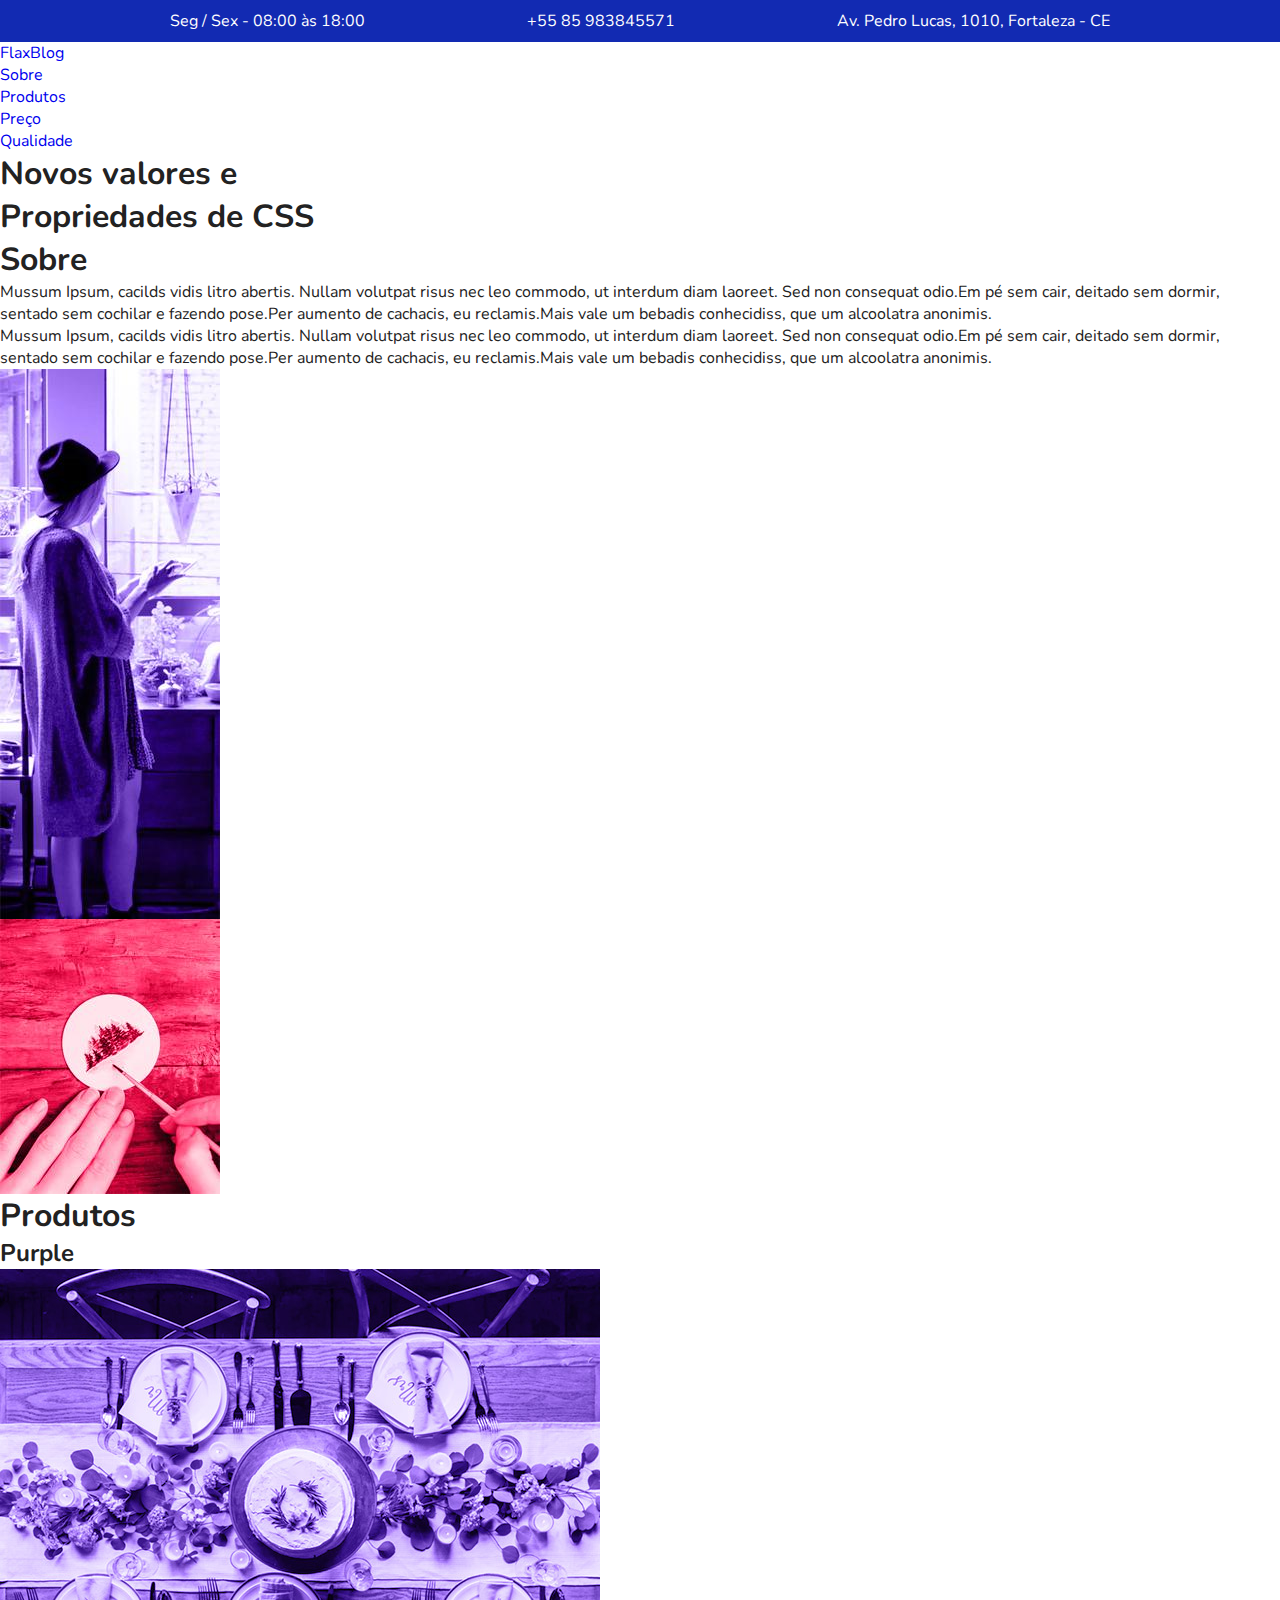
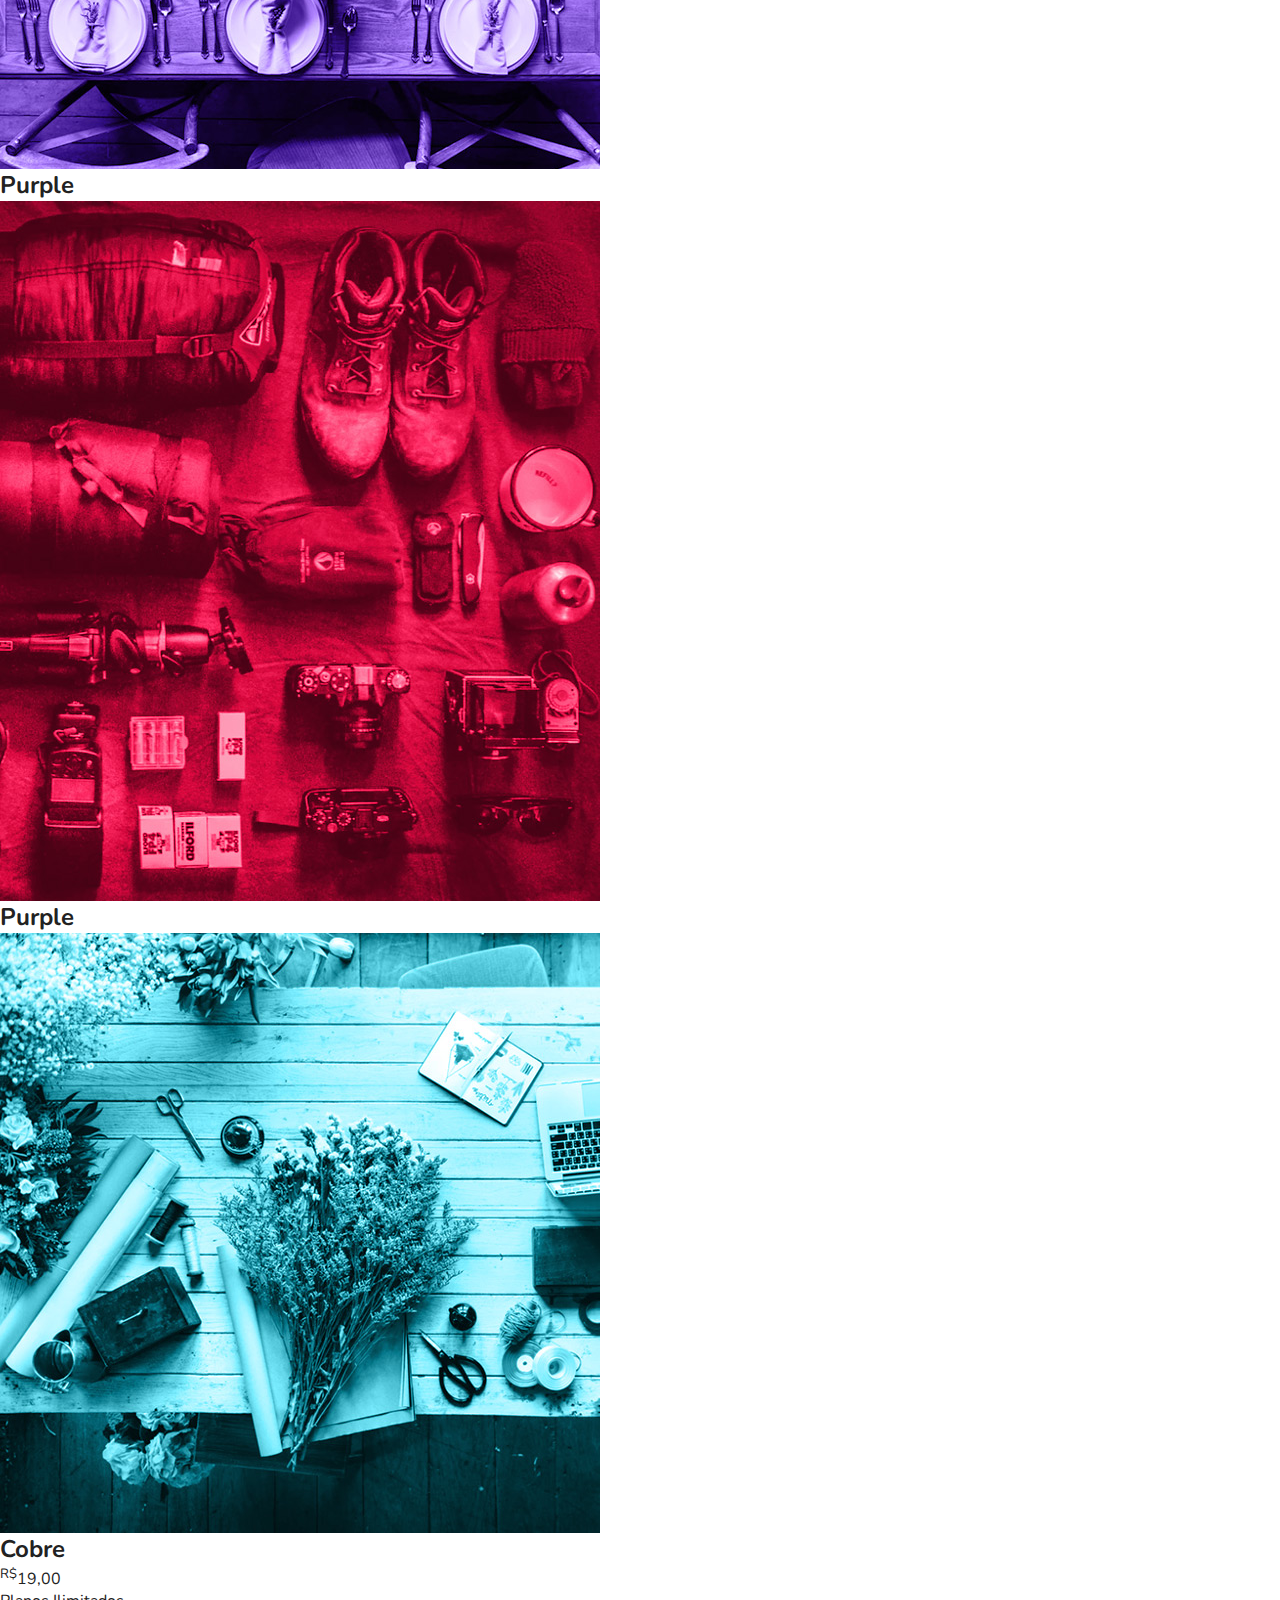
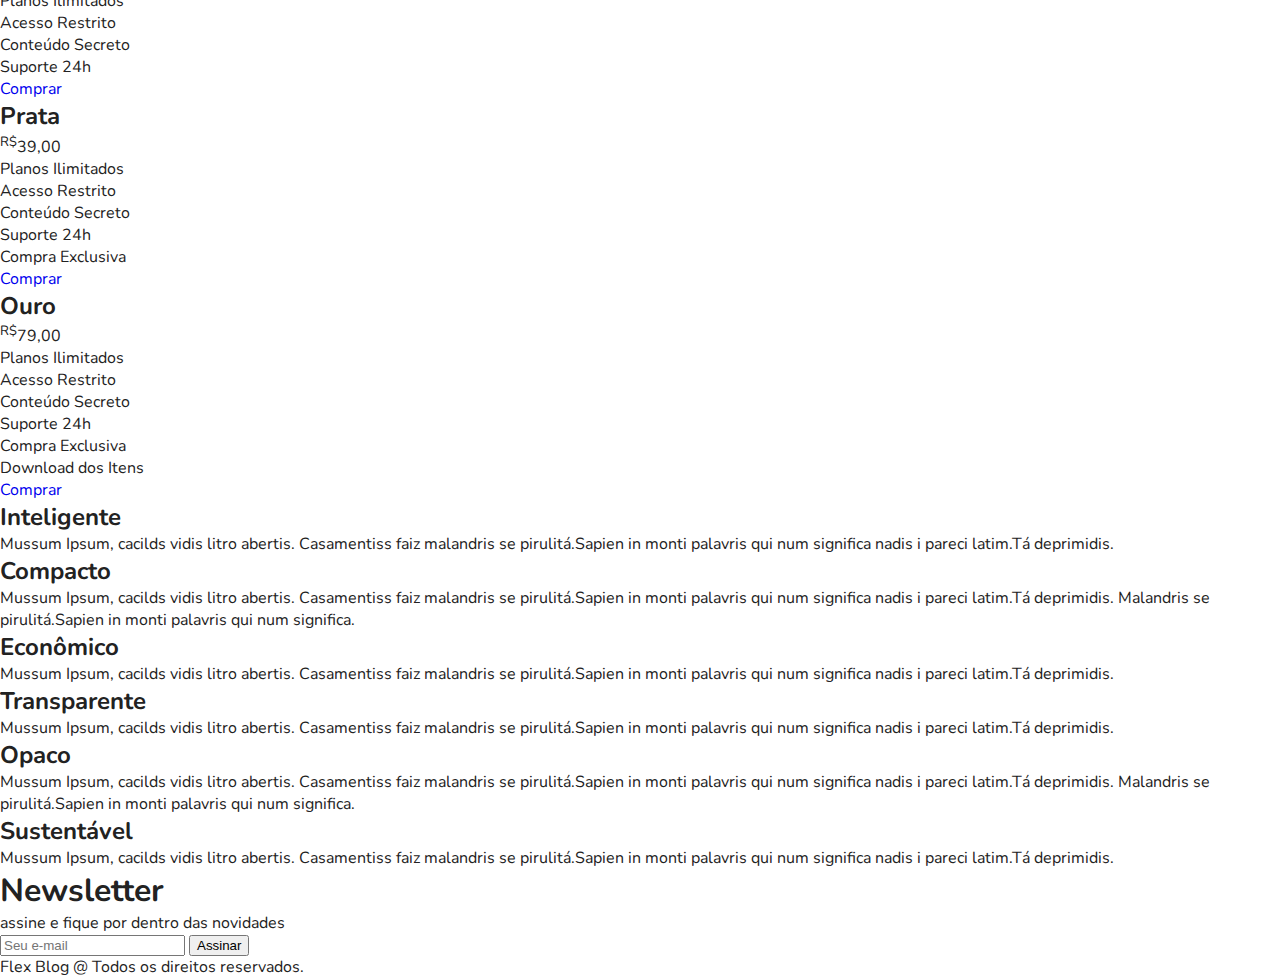
==== flex-blog/index.html @ 23a4fade "FlexBlog Superinfo" ====
<!DOCTYPE html>
<html lang="en">

<head>
    <meta charset="UTF-8">
    <meta name="viewport" content="width=device-width, initial-scale=1.0, shrink-to-fit=no">
    <link rel="preconnect" href="https://fonts.googleapis.com">
    <link rel="preconnect" href="https://fonts.gstatic.com" crossorigin>
    <link href="https://fonts.googleapis.com/css2?family=Nunito:ital,wght@0,400;0,700;1,400&display=swap"
        rel="stylesheet">
    <link rel="stylesheet" type="text/css" href="css/style.css">
    <title>FlexBlog</title>
</head>

<body>
    <div class="superinfo-bg">
        <div class="superinfo">
            <p>Seg / Sex - 08:00 às 18:00</p>
            <a href="tel:+5585983845571">+55 85 983845571</a>
            <p>Av. Pedro Lucas, 1010, Fortaleza - CE</p>
        </div>
    </div>

    <header class="bg-menu">
        <div class="menu">
            <div class="menu-logo">
                <a href="#">FlaxBlog</a>
            </div>
            <nav>
                <ul>
                    <li><a href="#sobre">Sobre</a></li>
                    <li><a href="#produtos">Produtos</a></li>
                    <li><a href="#preco">Preço</a></li>
                    <li><a href="#qualidade">Qualidade</a></li>
                </ul>
            </nav>
        </div>
    </header>

    <h1>Novos valores e<br>Propriedades de CSS</h1>

    <section class="sobre" id="sobre">

        <div class="sobre-info">

            <h1>Sobre</h1>
            <p>Mussum Ipsum, cacilds vidis litro abertis. Nullam volutpat risus nec leo commodo, ut interdum diam
                laoreet.
                Sed non consequat odio.Em pé sem cair, deitado sem dormir, sentado sem cochilar e fazendo pose.Per
                aumento
                de cachacis, eu reclamis.Mais vale um bebadis conhecidiss, que um alcoolatra anonimis.</p>
            <p>Mussum Ipsum, cacilds vidis litro abertis. Nullam volutpat risus nec leo commodo, ut interdum diam
                laoreet.
                Sed non consequat odio.Em pé sem cair, deitado sem dormir, sentado sem cochilar e fazendo pose.Per
                aumento
                de cachacis, eu reclamis.Mais vale um bebadis conhecidiss, que um alcoolatra anonimis.</p>
        </div>
        <div class="sobre-img">
            <img src="img/sobre1.jpg" alt="Sobre 1">
        </div>
        <div class="sobre-img">
            <img src="img/sobre2.jpg" alt="Sobre 2">
        </div>

    </section>

    <section class="produtos" id="produtos">
        <h1>Produtos</h1>
        <div class="produtos-container">
            <div class="produtos-item purple">
                <h2>Purple</h2>
                <img src="img/produtos1.jpg" alt="Produtos 1">
            </div>
            <div class="produtos-item pink">
                <h2>Purple</h2>
                <img src="img/produtos2.jpg" alt="Produtos 2">
            </div>
            <div class="produtos-item blue">
                <h2>Purple</h2>
                <img src="img/produtos3.jpg" alt="Produtos 3">
            </div>
        </div>
    </section>

    <section class="preco" id="preco">
        <div class="preco-item">
            <h2>Cobre</h2>
            <span><sup>R$</sup>19,00</span>
            <ul>
                <li>Planos Ilimitados</li>
                <li>Acesso Restrito</li>
                <li>Conteúdo Secreto</li>
                <li>Suporte 24h</li>
            </ul>
            <a href="#">Comprar</a>
        </div>
        <div class="preco-item">
            <h2>Prata</h2>
            <span><sup>R$</sup>39,00</span>
            <ul>
                <li>Planos Ilimitados</li>
                <li>Acesso Restrito</li>
                <li>Conteúdo Secreto</li>
                <li>Suporte 24h</li>
                <li>Compra Exclusiva</li>
            </ul>
            <a href="#">Comprar</a>
        </div>
        <div class="preco-item">
            <h2>Ouro</h2>
            <span><sup>R$</sup>79,00</span>
            <ul>
                <li>Planos Ilimitados</li>
                <li>Acesso Restrito</li>
                <li>Conteúdo Secreto</li>
                <li>Suporte 24h</li>
                <li>Compra Exclusiva</li>
                <li>Download dos Itens</li>
            </ul>
            <a href="#">Comprar</a>
        </div>
    </section>

    <section class="qualidade" id="qualidade">
        <div class="qualidade-item">
            <h2>Inteligente</h2>
            <p>Mussum Ipsum, cacilds vidis litro abertis. Casamentiss faiz malandris se pirulitá.Sapien in monti
                palavris qui num significa nadis i pareci latim.Tá deprimidis.</p>
        </div>
        <div class="qualidade-item">
            <h2>Compacto</h2>
            <p>Mussum Ipsum, cacilds vidis litro abertis. Casamentiss faiz malandris se pirulitá.Sapien in monti
                palavris qui num significa nadis i pareci latim.Tá deprimidis. Malandris se pirulitá.Sapien in monti
                palavris qui num significa.</p>
        </div>
        <div class="qualidade-item">
            <h2>Econômico</h2>
            <p>Mussum Ipsum, cacilds vidis litro abertis. Casamentiss faiz malandris se pirulitá.Sapien in monti
                palavris qui num significa nadis i pareci latim.Tá deprimidis.</p>
        </div>
        <div class="qualidade-item">
            <h2>Transparente</h2>
            <p>Mussum Ipsum, cacilds vidis litro abertis. Casamentiss faiz malandris se pirulitá.Sapien in monti
                palavris qui num significa nadis i pareci latim.Tá deprimidis.</p>
        </div>
        <div class="qualidade-item">
            <h2>Opaco</h2>
            <p>Mussum Ipsum, cacilds vidis litro abertis. Casamentiss faiz malandris se pirulitá.Sapien in monti
                palavris qui num significa nadis i pareci latim.Tá deprimidis. Malandris se pirulitá.Sapien in monti
                palavris qui num significa.</p>
        </div>
        <div class="qualidade-item">
            <h2>Sustentável</h2>
            <p>Mussum Ipsum, cacilds vidis litro abertis. Casamentiss faiz malandris se pirulitá.Sapien in monti
                palavris qui num significa nadis i pareci latim.Tá deprimidis.</p>
        </div>
    </section>

    <section class="newsletter">
        <div class="newsletter-info">
            <h1>Newsletter</h1>
            <p>assine e fique por dentro das novidades</p>
        </div>
        <form class="nresletter-form" action="#">
            <input type="text" placeholder="Seu e-mail">
            <button type="submit">Assinar</button>
        </form>
    </section>

    <footer class="footer">
        <p>Flex Blog @ Todos os direitos reservados.</p>
    </footer>

</body>

</html>
---- flex-blog/css/style.css ----
body, h1, h2, p, ul, li, a{
    margin: 0px;
    padding: 0px;
}

body {
    font-family: 'Nunito', sans-serif;
    color: #222222;
}

ul{
    list-style: none;
}

a{
    text-decoration: none;
}

img{
    display: block;
    max-width: 100%;
}

* {
    box-sizing: border-box;
}

/* Super-info */

.superinfo-bg{
    background-color: #122ab2;
    color: white;
}

.superinfo{
    max-width: 960px;
    margin: 0 auto;
    display: flex;
    justify-content: space-between;
    flex-wrap: wrap;
    padding-top: 10px;
}

.superinfo p, .superinfo a {
    margin: 0px 10px 10px 10px;
}
.superinfo a{
    color: white;
}
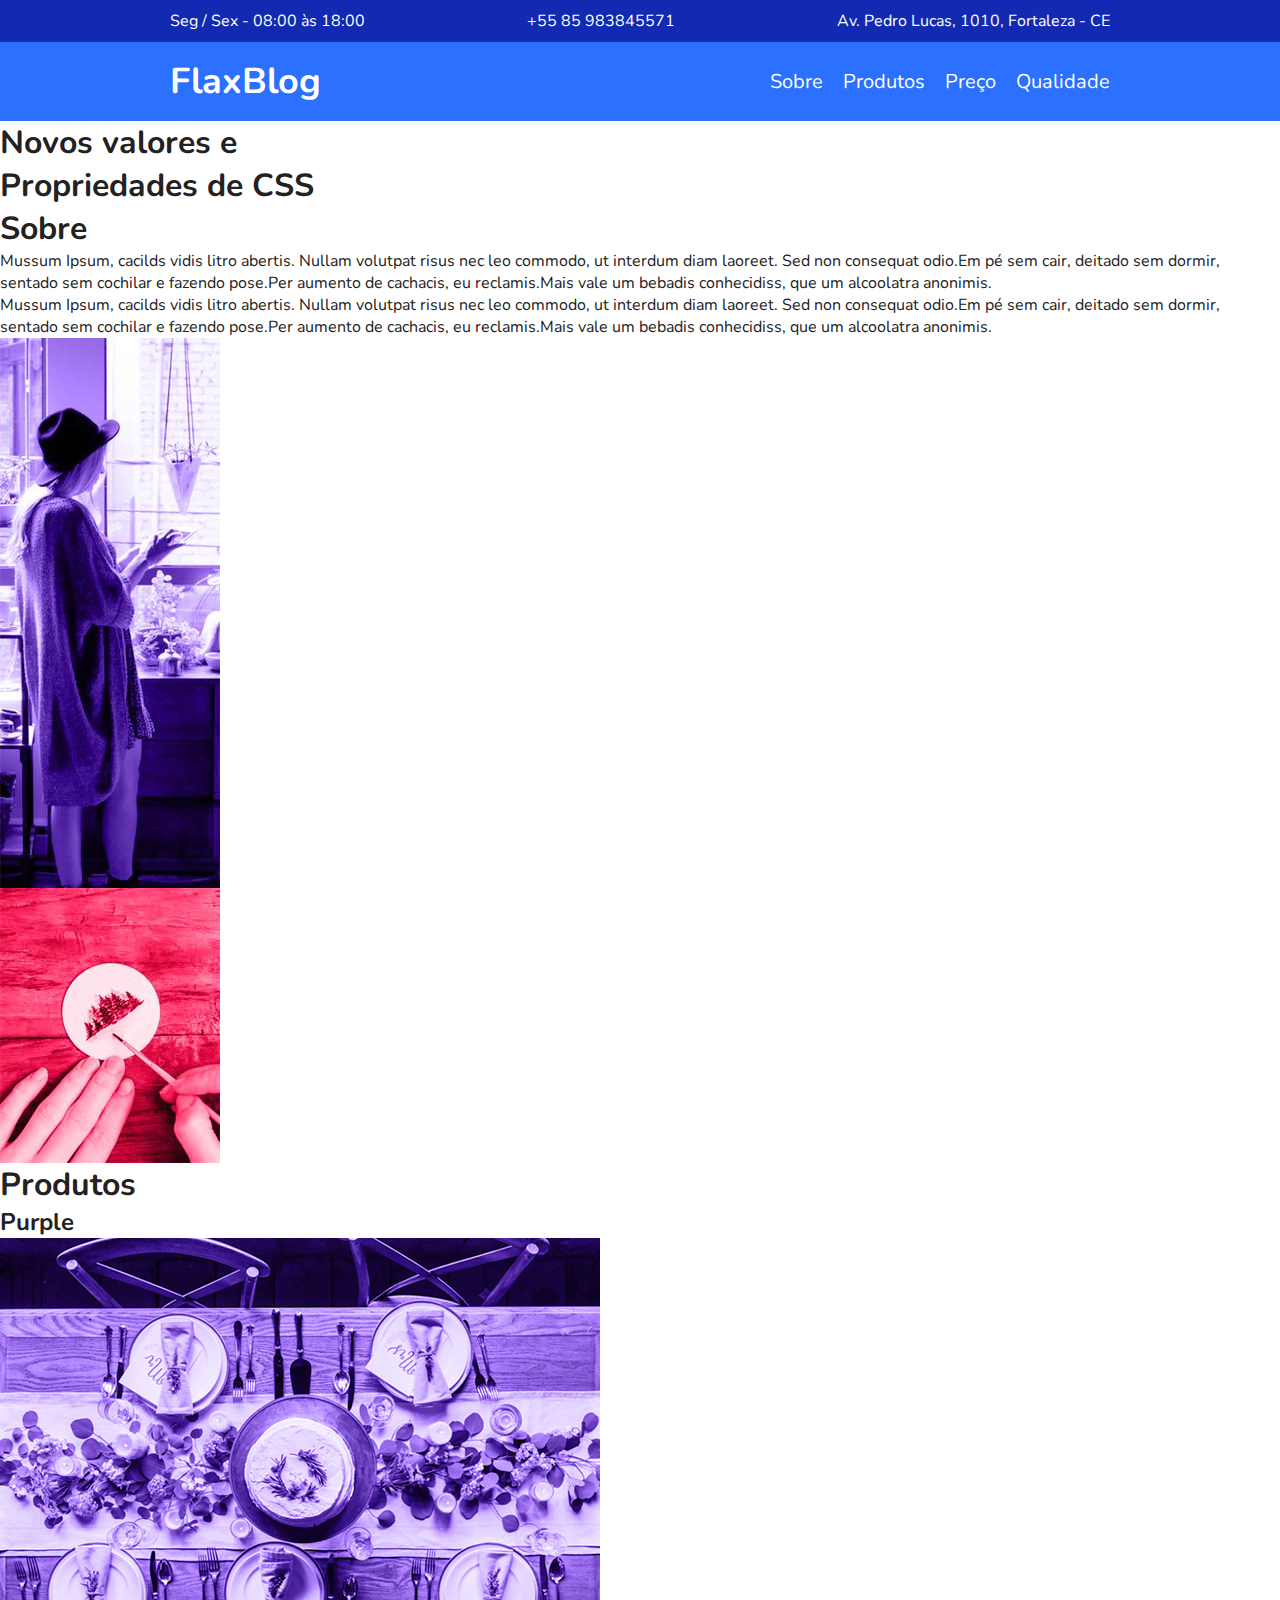
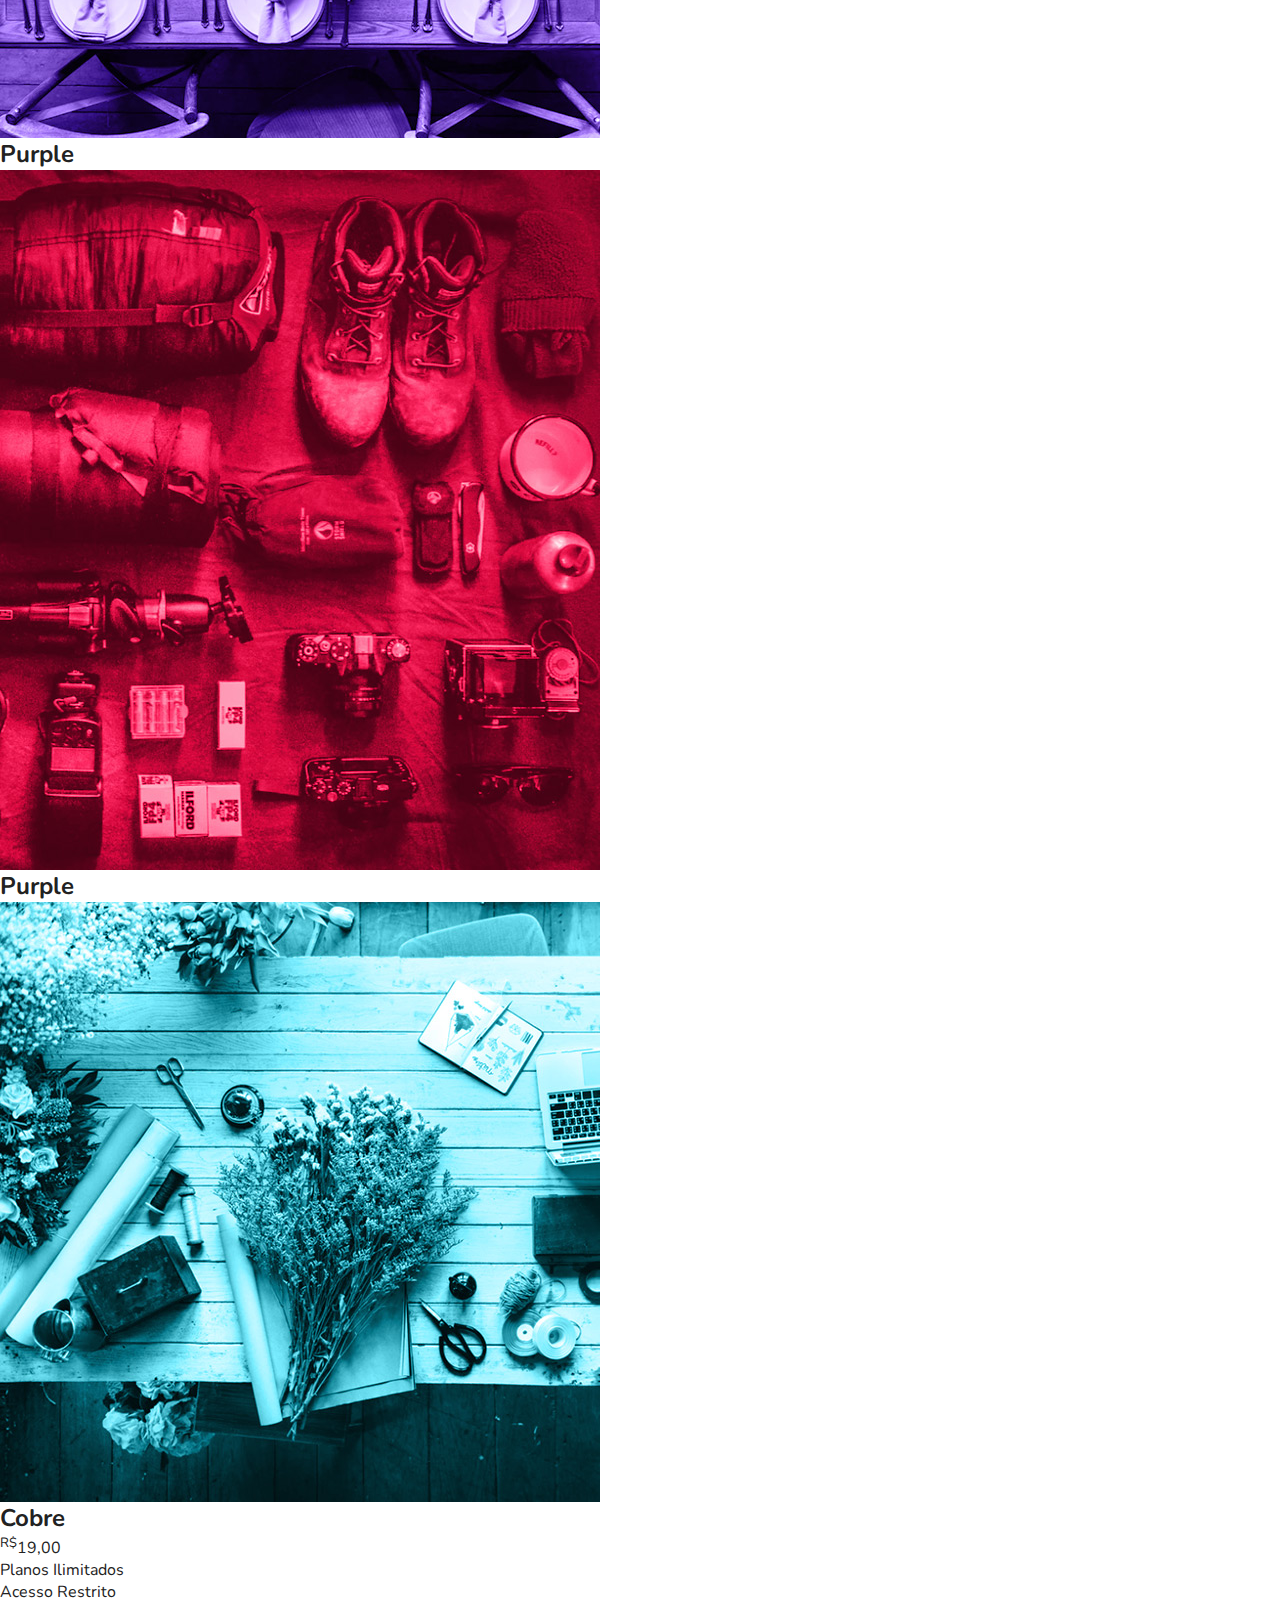
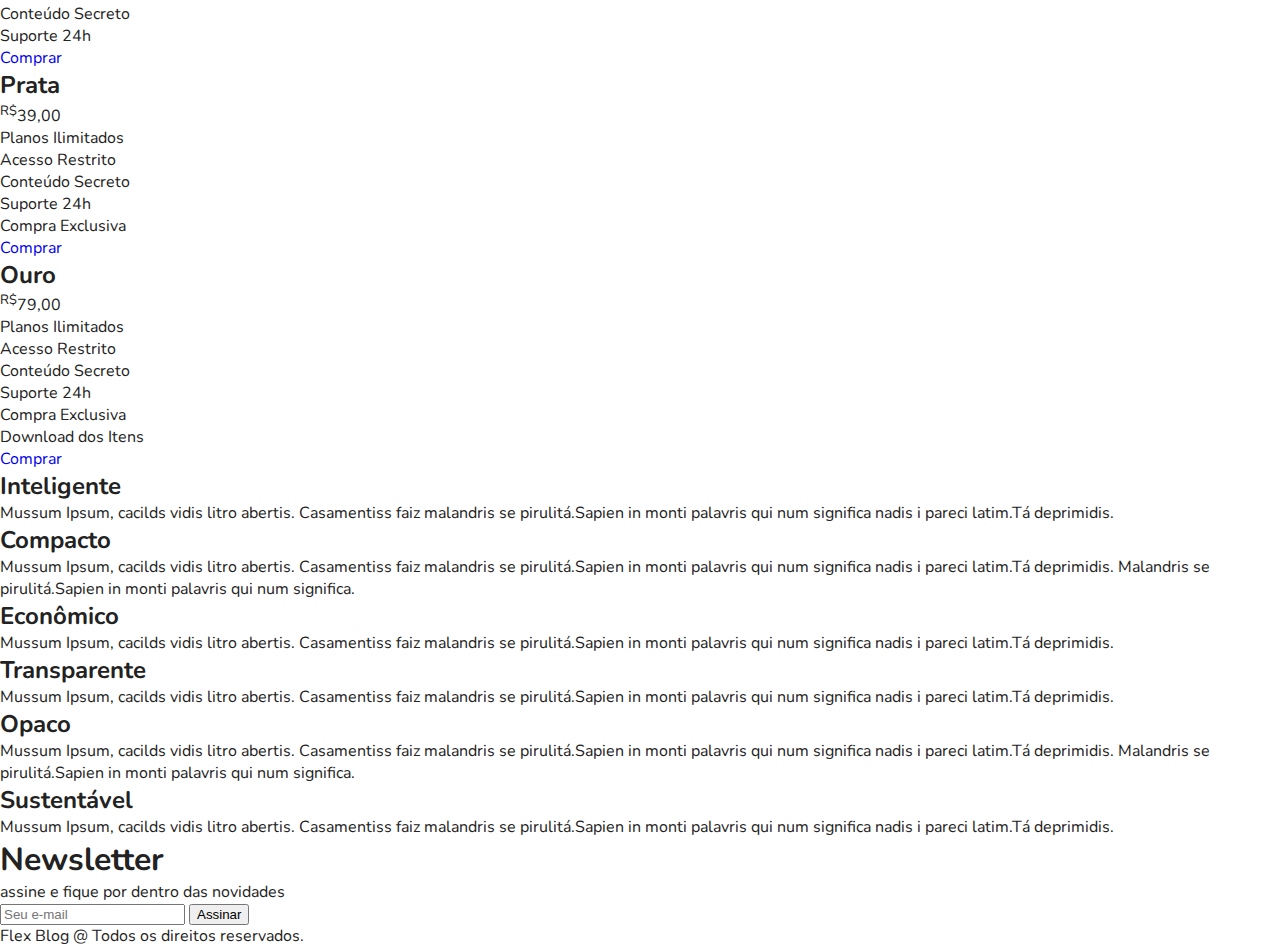
==== commit 040d6cfb: "FlexBlog Menu" ====
--- a/flex-blog/index.html
+++ b/flex-blog/index.html
@@ -21,12 +21,12 @@
         </div>
     </div>
 
-    <header class="bg-menu">
+    <header class="menu-bg">
         <div class="menu">
             <div class="menu-logo">
                 <a href="#">FlaxBlog</a>
             </div>
-            <nav>
+            <nav class="menu-nav">
                 <ul>
                     <li><a href="#sobre">Sobre</a></li>
                     <li><a href="#produtos">Produtos</a></li>
--- a/flex-blog/css/style.css
+++ b/flex-blog/css/style.css
@@ -48,3 +48,43 @@
     color: white;
 }
 
+/* Menu */
+
+.menu-bg{
+    background-color: #2c70ff;
+}
+
+.menu{
+    max-width: 960px;
+    margin: 0 auto;
+    padding: 15px 0;
+    display: flex;
+    flex-wrap: wrap;
+    align-items: center;
+    justify-content: space-between;
+}
+
+.menu a{
+    color: white;
+}
+
+.menu-logo a{
+    font-size: 2.25em;
+    font-weight: bold;
+    margin: 0 10px;
+}
+
+.menu-nav ul{
+    display: flex;
+    flex-wrap: wrap;
+}
+.menu-nav a{
+    font-size: 1.25em;
+    display: block;
+    padding: 10px;
+}
+
+.menu-nav a:hover{
+    color: #122ab2;
+}
+
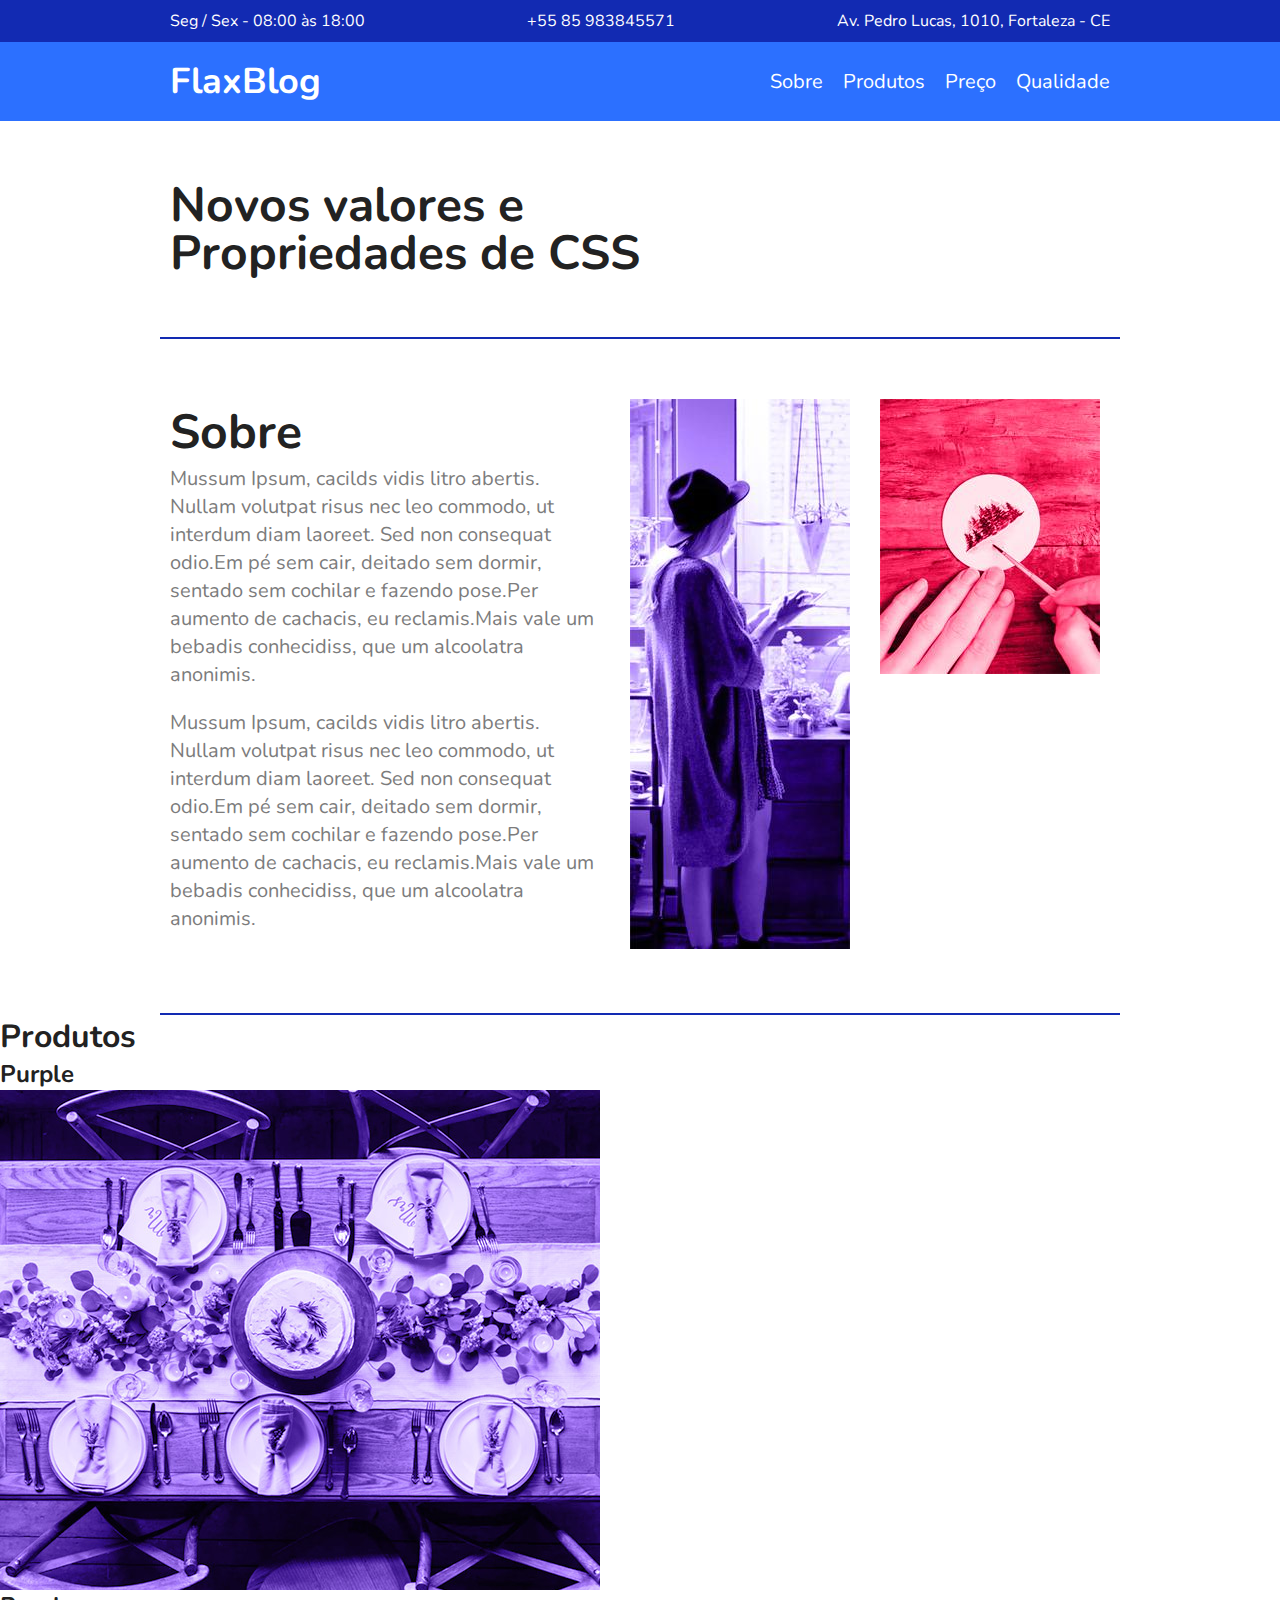
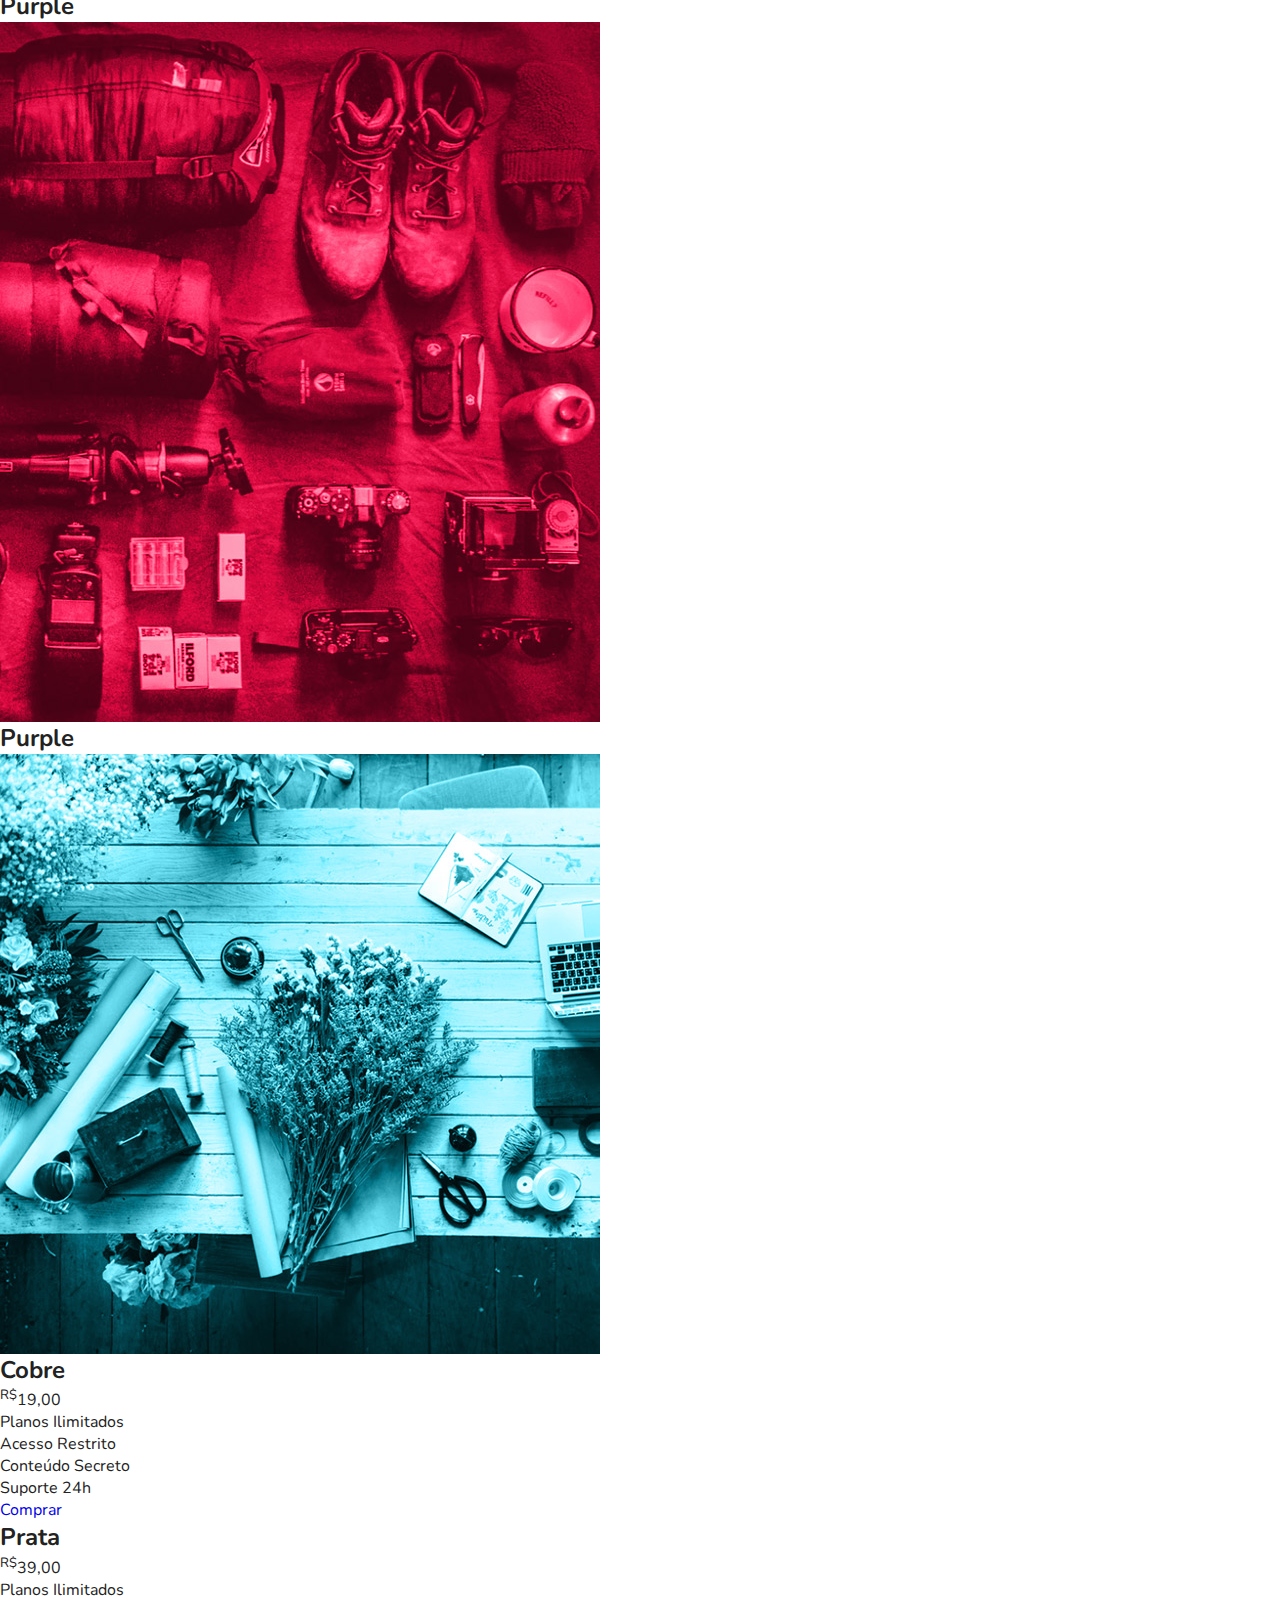
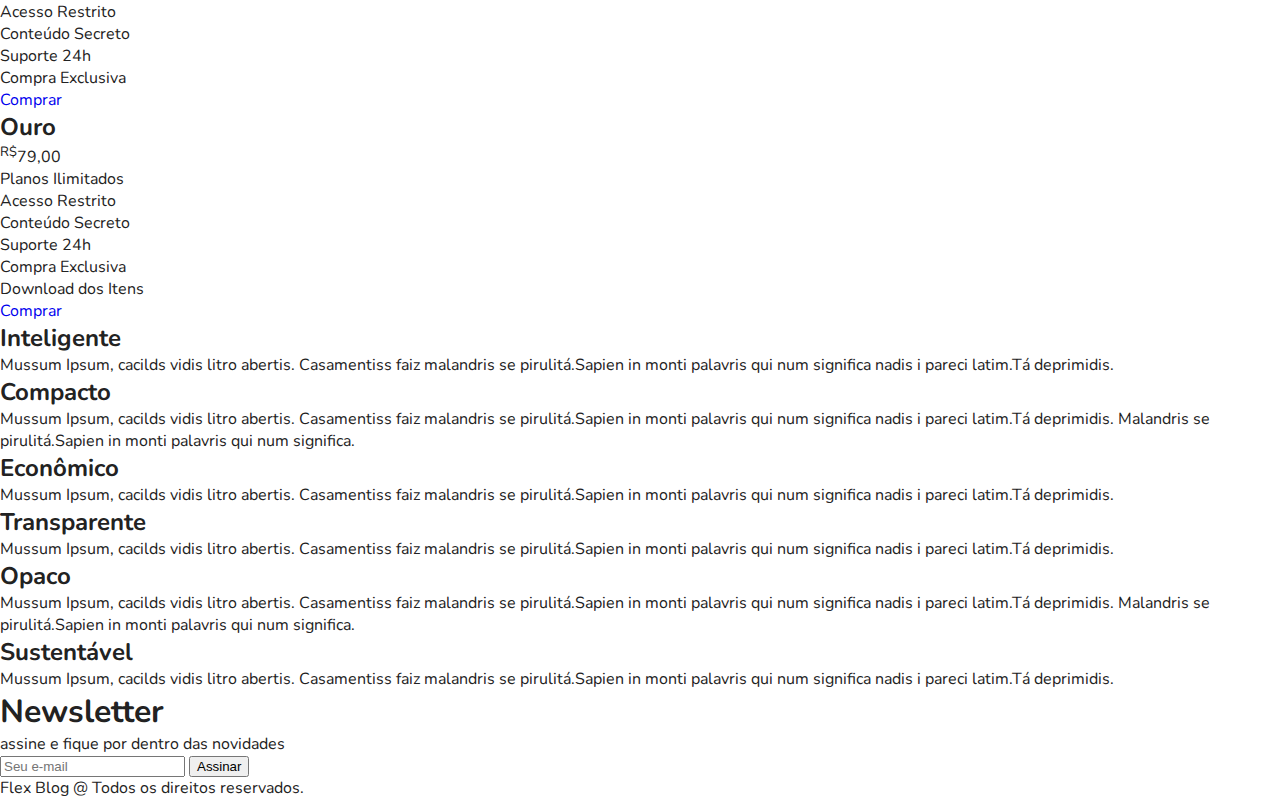
==== commit 24869c50: "FlexBlog Sobre" ====
--- a/flex-blog/index.html
+++ b/flex-blog/index.html
@@ -37,7 +37,7 @@
         </div>
     </header>
 
-    <h1>Novos valores e<br>Propriedades de CSS</h1>
+    <h1 class="introducao">Novos valores e<br>Propriedades de CSS</h1>
 
     <section class="sobre" id="sobre">
 
--- a/flex-blog/css/style.css
+++ b/flex-blog/css/style.css
@@ -88,3 +88,46 @@
     color: #122ab2;
 }
 
+/* Introdução */
+
+.introducao{
+    font-size: 3em;
+    line-height: 1;
+    max-width: 960px;
+    margin: 0 auto;
+    padding: 60px 10px;
+}
+
+/* Sobre */
+
+.sobre{
+    max-width: 960px;
+    margin: 0 auto;
+    border-top: 2px solid #122ab2;
+    border-bottom: 2px solid #122ab2;
+    padding: 60px 0px;
+    display: flex;
+    flex-wrap: wrap;
+}
+
+.sobre-info{
+   flex:2 1 300px;
+   margin: 0 10px;
+}
+
+.sobre-info h1{
+    font-size: 3em;
+    margin-bottom: 0 10px;
+}
+
+.sobre-info p{
+    font-size: 1.25em;
+    line-height: 1.4;
+    margin-bottom: 1em;
+    color: #7c7c7c;
+}
+
+.sobre-img{
+    flex:1 1 160px;
+    margin: 0 10px;
+}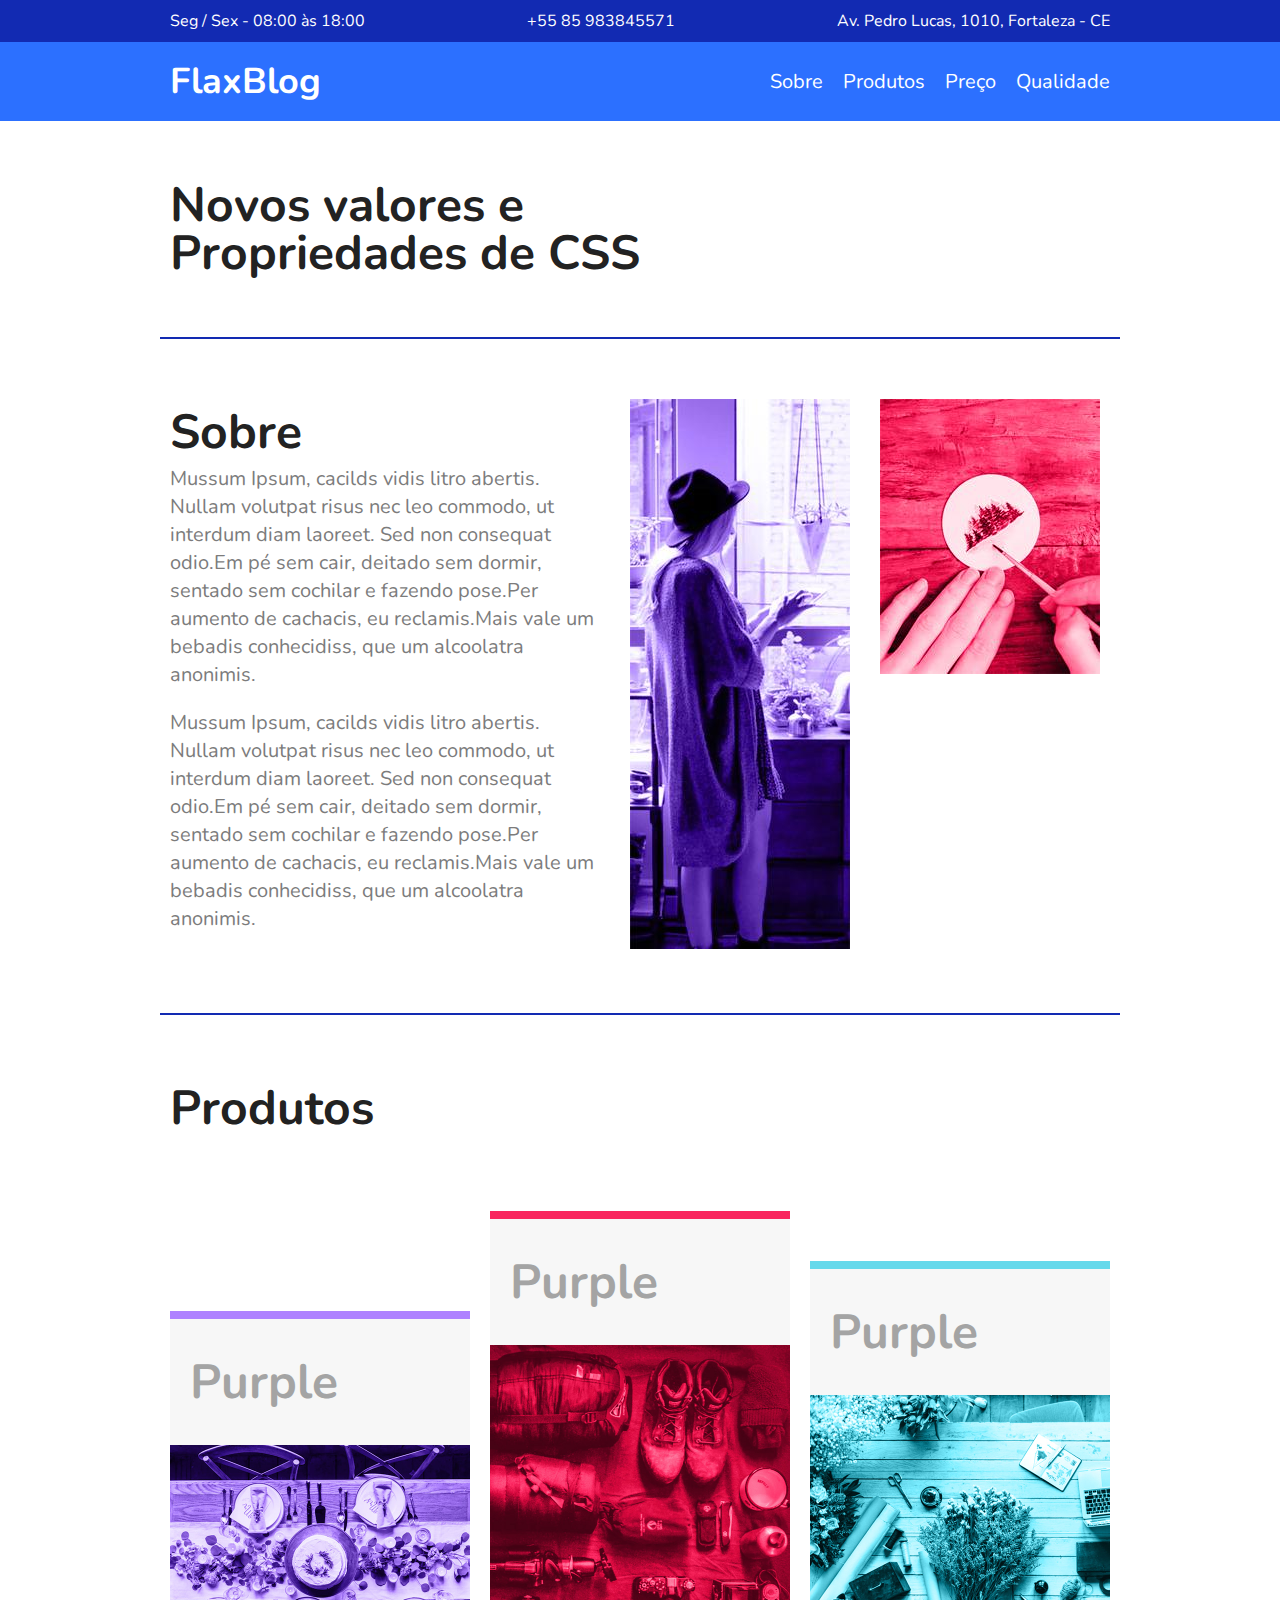
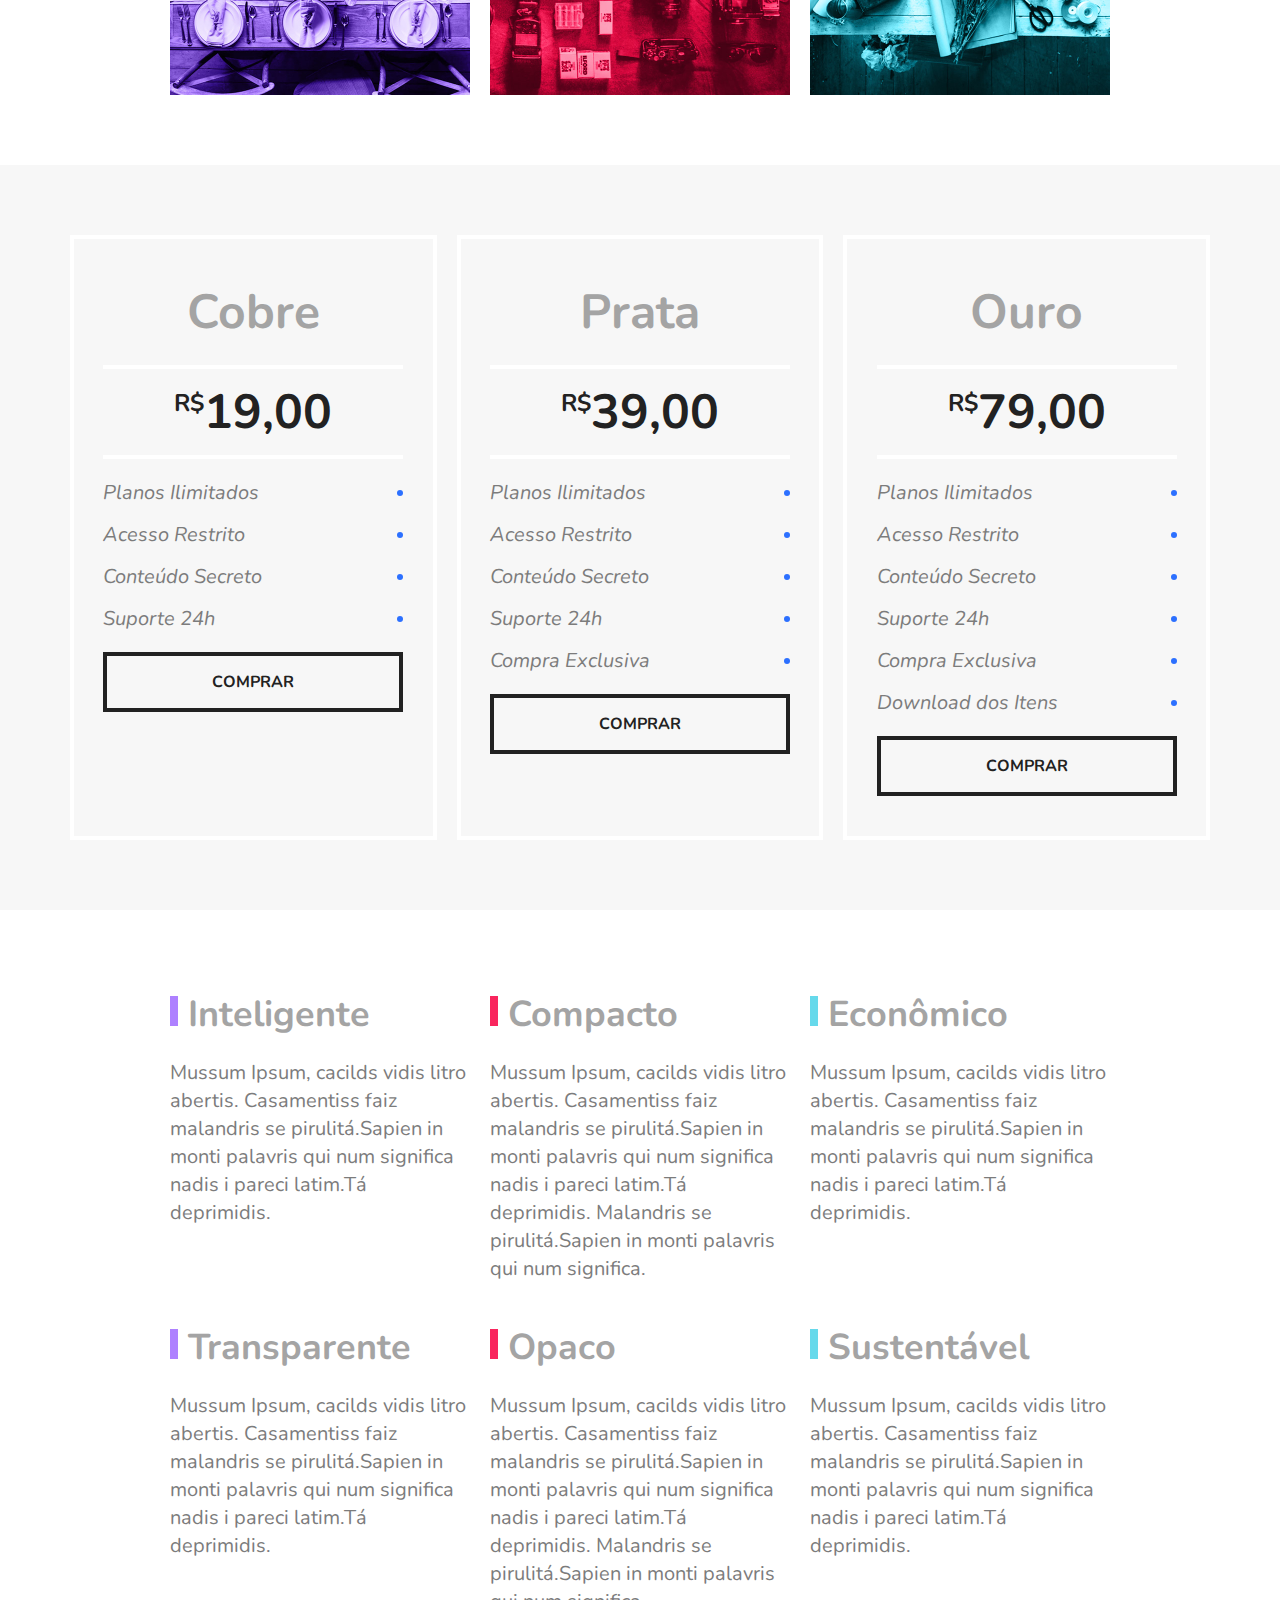
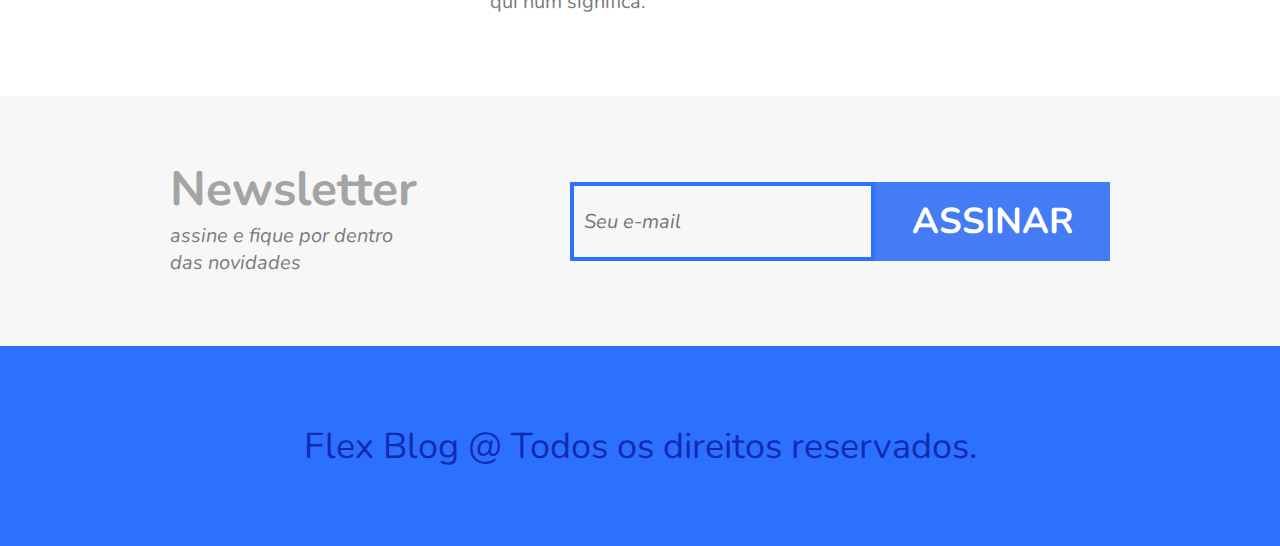
==== commit 374cb742: "FlexBlog Footer" ====
--- a/flex-blog/index.html
+++ b/flex-blog/index.html
@@ -161,7 +161,7 @@
             <h1>Newsletter</h1>
             <p>assine e fique por dentro das novidades</p>
         </div>
-        <form class="nresletter-form" action="#">
+        <form class="newsletter-form" action="#">
             <input type="text" placeholder="Seu e-mail">
             <button type="submit">Assinar</button>
         </form>
--- a/flex-blog/css/style.css
+++ b/flex-blog/css/style.css
@@ -130,4 +130,278 @@
 .sobre-img{
     flex:1 1 160px;
     margin: 0 10px;
+}
+
+/* Produtos */
+
+.produtos{
+    max-width: 960px;
+    margin: 60px auto;
+}
+
+.produtos h1{
+    font-size: 3em;
+    margin: 0 10px 60px 10px;
+}
+
+.produtos-container{
+    display: flex;
+    flex-wrap: wrap;
+    align-items: flex-end;
+}
+
+.produtos-item{
+    flex:1 1 175px;
+    margin: 10px;
+}
+
+.produtos-item h2{
+    font-size: 3em;
+    color: #a4a4a4;
+    background: #f7f7f7;
+    padding: 30px 20px;
+}
+
+.purple {
+    border-top: 8px solid #ae81ff;
+}
+
+.pink {
+    border-top: 8px solid #f9265e;
+}
+
+.blue {
+    border-top: 8px solid #66d9eb;
+}
+
+/* Preço */
+.preco{
+    background: #f7f7f7;
+    padding: 60px;
+    display: flex;
+    flex-wrap: wrap;
+}
+
+.preco-item{
+    flex:1 1 260px;
+    border: 4px solid white;
+    padding: 20px;
+    margin: 10px;
+}
+
+.preco-item h2{
+    font-size: 3em;
+    text-align: center;
+    color: #a4a4a4;
+    margin-top: 20px;
+}
+
+.preco-item span{
+    max-width: 300px;
+    font-weight: bold;
+    text-align: center;
+    display: block;
+    margin: 20px auto;
+    padding: 10px 0 10px 0;
+    border-top: 4px solid white;
+    border-bottom: 4px solid white;
+    font-size: 3em;
+}
+
+.preco-item sup{
+    font-size: 1.5rem;
+}
+
+.preco-item ul{
+    max-width: 300px;
+    margin: 0 auto;
+    font-size: 1.25em;
+    font-style: italic;
+    color: #7c7c7c;
+}
+
+.preco-item li{
+    display: flex;
+    align-items: center;
+    justify-content: space-between;
+    margin-bottom: 15px;
+}
+
+.preco-item li::after{
+    content: '';
+    display: block;
+    width: 6px;
+    height: 6px;
+    background: #2c70ff;
+    border-radius: 50%;
+}
+
+.preco-item a{
+    max-width: 300px;
+    display: block;
+    margin: 20px auto;
+    border: 4px solid;
+    color: #222222;
+    text-transform: uppercase;
+    font-weight: bold;
+    padding: 15px 0;
+    text-align: center;
+}
+
+
+/* Qualidade */
+
+.qualidade{
+    max-width: 960px;
+    margin: 60px auto;
+    display: flex;
+    flex-wrap: wrap;
+}
+
+.qualidade-item{
+    flex:1 1 300px;
+    margin: 20px 10px;
+}
+
+.qualidade-item h2{
+    font-size: 2.25em;
+    color: #a4a4a4;
+    margin-bottom: 20px;
+}
+
+.qualidade-item h2::before{
+    content: '';
+    display: inline-block;
+    width: 8px;
+    height: 30px;
+    margin-right: 10px;
+}
+
+.qualidade-item:nth-of-type(3n+1) h2::before{
+    background:#ae81ff;
+}
+
+.qualidade-item:nth-of-type(3n+2) h2::before{
+    background:#f9265e;
+}
+
+.qualidade-item:nth-of-type(3n+3) h2::before{
+    background:#66d9eb;
+}
+
+.qualidade-item p{
+    font-size: 1.25em;
+    line-height: 1.4;
+    color: #7c7c7c;
+}
+
+
+/* Newsletter */
+
+.newsletter{
+    background: #f7f7f7;
+    padding: 60px calc((100% - 960px) / 2);
+    display: flex;
+    flex-wrap: wrap;
+}
+
+.newsletter-info {
+    flex: 1 1 240px;
+    margin: 0 10px;
+}
+
+.newsletter-info h1{
+    font-size: 3em;
+    color: #a4a4a4;
+}
+
+.newsletter-info p {
+    font-size: 1.25em;
+    font-style: italic;
+    max-width: 230px;
+    color: #7c7c7c;
+    margin-bottom: 10px;
+}
+
+.newsletter-form{
+    flex: 2 1 260px;
+    margin: 0 10px;
+    align-self: center;
+    display: flex;
+    flex-wrap: wrap;
+}
+
+.newsletter-form input{
+    flex: 3 1 200px;
+    font-size: 1.25em;
+    color: #7c7c7c;
+    font-style: italic;
+    font-family: 'Nunito', sans-serif;
+    border: 4px solid #2c70ff;
+    background: transparent;
+    padding: 15px 10px;
+    margin: 0px;
+    border-radius: 0px;
+}
+
+.newsletter-form button {
+    flex:1 1 200px;
+    font-family: 'Nunito', sans-serif;
+    font-size: 2.25em;
+    font-weight: bold;
+    text-transform: uppercase;
+    background: #447cf5;
+    color: white;
+    margin: 0px;
+    cursor: pointer;
+    border: none;
+    padding: 15px 10px;
+    transition: 500ms;
+}
+.newsletter-form button:hover   {
+    background: #122ab2;
+}
+
+
+.footer {
+height: 200px;
+background: #2c70ff;
+display: flex;
+align-items: center;
+}
+
+.footer p {
+    flex:1;
+    text-align: center;
+    font-size: 2.25em;
+    color: #122ab2;
+}
+
+
+
+
+
+
+@media( max-width: 600px){
+
+    .newsletter-form button{
+
+        font-size: 1.5em;
+    }
+}
+
+
+
+@media( max-width: 800px){
+    .preco{
+        padding-left: 10px;
+        padding-right: 10px;
+    }
+
+    .preco .preco-item:nth-child(3){
+        order: -2;
+    }
+    .preco .preco-item:nth-child(2){
+        order: -1;
+    }
 }